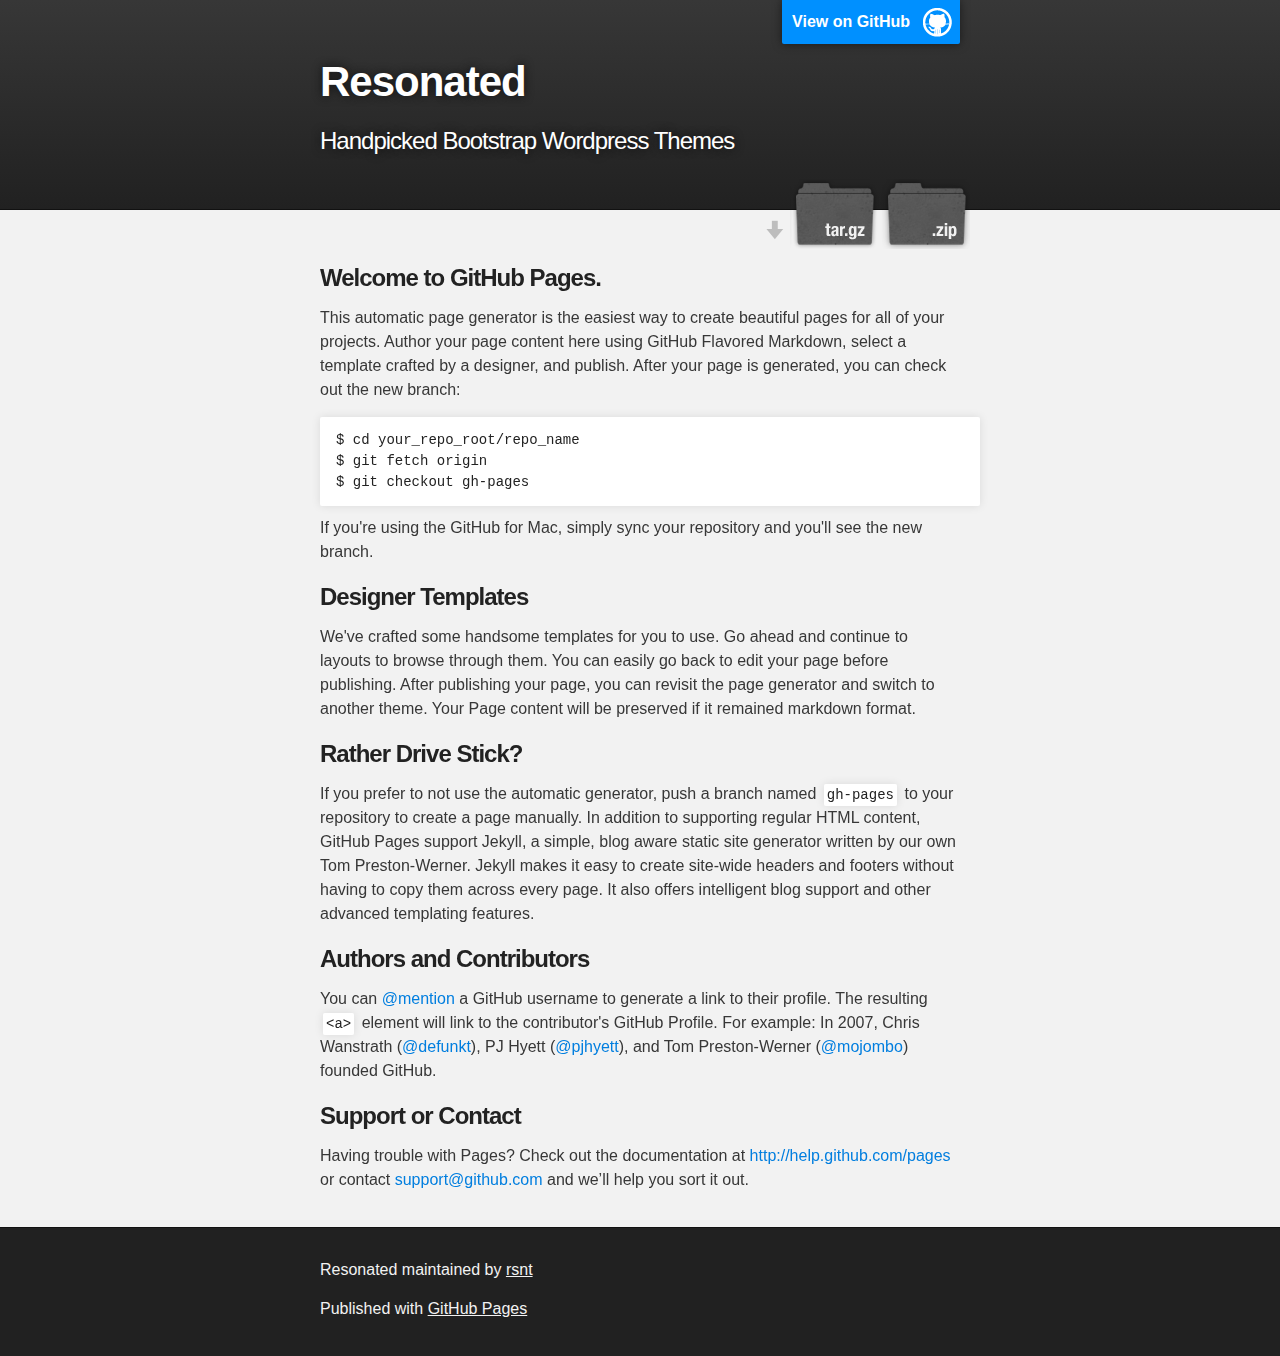
==== index.html @ 670b7cff "Create gh-pages branch via GitHub" ====
<!DOCTYPE html>
<html>

  <head>
    <meta charset='utf-8'>
    <meta http-equiv="X-UA-Compatible" content="chrome=1">
    <meta name="description" content="Resonated : Handpicked Bootstrap Wordpress Themes">

    <link rel="stylesheet" type="text/css" media="screen" href="stylesheets/stylesheet.css">

    <title>Resonated</title>
  </head>

  <body>

    <!-- HEADER -->
    <div id="header_wrap" class="outer">
        <header class="inner">
          <a id="forkme_banner" href="https://github.com/rsnt/resonated">View on GitHub</a>

          <h1 id="project_title">Resonated</h1>
          <h2 id="project_tagline">Handpicked Bootstrap Wordpress Themes</h2>

            <section id="downloads">
              <a class="zip_download_link" href="https://github.com/rsnt/resonated/zipball/master">Download this project as a .zip file</a>
              <a class="tar_download_link" href="https://github.com/rsnt/resonated/tarball/master">Download this project as a tar.gz file</a>
            </section>
        </header>
    </div>

    <!-- MAIN CONTENT -->
    <div id="main_content_wrap" class="outer">
      <section id="main_content" class="inner">
        <h3>
<a name="welcome-to-github-pages" class="anchor" href="#welcome-to-github-pages"><span class="octicon octicon-link"></span></a>Welcome to GitHub Pages.</h3>

<p>This automatic page generator is the easiest way to create beautiful pages for all of your projects. Author your page content here using GitHub Flavored Markdown, select a template crafted by a designer, and publish. After your page is generated, you can check out the new branch:</p>

<pre><code>$ cd your_repo_root/repo_name
$ git fetch origin
$ git checkout gh-pages
</code></pre>

<p>If you're using the GitHub for Mac, simply sync your repository and you'll see the new branch.</p>

<h3>
<a name="designer-templates" class="anchor" href="#designer-templates"><span class="octicon octicon-link"></span></a>Designer Templates</h3>

<p>We've crafted some handsome templates for you to use. Go ahead and continue to layouts to browse through them. You can easily go back to edit your page before publishing. After publishing your page, you can revisit the page generator and switch to another theme. Your Page content will be preserved if it remained markdown format.</p>

<h3>
<a name="rather-drive-stick" class="anchor" href="#rather-drive-stick"><span class="octicon octicon-link"></span></a>Rather Drive Stick?</h3>

<p>If you prefer to not use the automatic generator, push a branch named <code>gh-pages</code> to your repository to create a page manually. In addition to supporting regular HTML content, GitHub Pages support Jekyll, a simple, blog aware static site generator written by our own Tom Preston-Werner. Jekyll makes it easy to create site-wide headers and footers without having to copy them across every page. It also offers intelligent blog support and other advanced templating features.</p>

<h3>
<a name="authors-and-contributors" class="anchor" href="#authors-and-contributors"><span class="octicon octicon-link"></span></a>Authors and Contributors</h3>

<p>You can <a href="https://github.com/blog/821" class="user-mention">@mention</a> a GitHub username to generate a link to their profile. The resulting <code>&lt;a&gt;</code> element will link to the contributor's GitHub Profile. For example: In 2007, Chris Wanstrath (<a href="https://github.com/defunkt" class="user-mention">@defunkt</a>), PJ Hyett (<a href="https://github.com/pjhyett" class="user-mention">@pjhyett</a>), and Tom Preston-Werner (<a href="https://github.com/mojombo" class="user-mention">@mojombo</a>) founded GitHub.</p>

<h3>
<a name="support-or-contact" class="anchor" href="#support-or-contact"><span class="octicon octicon-link"></span></a>Support or Contact</h3>

<p>Having trouble with Pages? Check out the documentation at <a href="http://help.github.com/pages">http://help.github.com/pages</a> or contact <a href="mailto:support@github.com">support@github.com</a> and we’ll help you sort it out.</p>
      </section>
    </div>

    <!-- FOOTER  -->
    <div id="footer_wrap" class="outer">
      <footer class="inner">
        <p class="copyright">Resonated maintained by <a href="https://github.com/rsnt">rsnt</a></p>
        <p>Published with <a href="http://pages.github.com">GitHub Pages</a></p>
      </footer>
    </div>

              <script type="text/javascript">
            var gaJsHost = (("https:" == document.location.protocol) ? "https://ssl." : "http://www.");
            document.write(unescape("%3Cscript src='" + gaJsHost + "google-analytics.com/ga.js' type='text/javascript'%3E%3C/script%3E"));
          </script>
          <script type="text/javascript">
            try {
              var pageTracker = _gat._getTracker("UA-50892922-5");
            pageTracker._trackPageview();
            } catch(err) {}
          </script>


  </body>
</html>
---- stylesheets/stylesheet.css ----
/*******************************************************************************
Slate Theme for GitHub Pages
by Jason Costello, @jsncostello
*******************************************************************************/

@import url(pygment_trac.css);

/*******************************************************************************
MeyerWeb Reset
*******************************************************************************/

html, body, div, span, applet, object, iframe,
h1, h2, h3, h4, h5, h6, p, blockquote, pre,
a, abbr, acronym, address, big, cite, code,
del, dfn, em, img, ins, kbd, q, s, samp,
small, strike, strong, sub, sup, tt, var,
b, u, i, center,
dl, dt, dd, ol, ul, li,
fieldset, form, label, legend,
table, caption, tbody, tfoot, thead, tr, th, td,
article, aside, canvas, details, embed,
figure, figcaption, footer, header, hgroup,
menu, nav, output, ruby, section, summary,
time, mark, audio, video {
  margin: 0;
  padding: 0;
  border: 0;
  font: inherit;
  vertical-align: baseline;
}

/* HTML5 display-role reset for older browsers */
article, aside, details, figcaption, figure,
footer, header, hgroup, menu, nav, section {
  display: block;
}

ol, ul {
  list-style: none;
}

table {
  border-collapse: collapse;
  border-spacing: 0;
}

/*******************************************************************************
Theme Styles
*******************************************************************************/

body {
  box-sizing: border-box;
  color:#373737;
  background: #212121;
  font-size: 16px;
  font-family: 'Myriad Pro', Calibri, Helvetica, Arial, sans-serif;
  line-height: 1.5;
  -webkit-font-smoothing: antialiased;
}

h1, h2, h3, h4, h5, h6 {
  margin: 10px 0;
  font-weight: 700;
  color:#222222;
  font-family: 'Lucida Grande', 'Calibri', Helvetica, Arial, sans-serif;
  letter-spacing: -1px;
}

h1 {
  font-size: 36px;
  font-weight: 700;
}

h2 {
  padding-bottom: 10px;
  font-size: 32px;
  background: url('../images/bg_hr.png') repeat-x bottom;
}

h3 {
  font-size: 24px;
}

h4 {
  font-size: 21px;
}

h5 {
  font-size: 18px;
}

h6 {
  font-size: 16px;
}

p {
  margin: 10px 0 15px 0;
}

footer p {
  color: #f2f2f2;
}

a {
  text-decoration: none;
  color: #007edf;
  text-shadow: none;

  transition: color 0.5s ease;
  transition: text-shadow 0.5s ease;
  -webkit-transition: color 0.5s ease;
  -webkit-transition: text-shadow 0.5s ease;
  -moz-transition: color 0.5s ease;
  -moz-transition: text-shadow 0.5s ease;
  -o-transition: color 0.5s ease;
  -o-transition: text-shadow 0.5s ease;
  -ms-transition: color 0.5s ease;
  -ms-transition: text-shadow 0.5s ease;
}

a:hover, a:focus {text-decoration: underline;}

footer a {
  color: #F2F2F2;
  text-decoration: underline;
}

em {
  font-style: italic;
}

strong {
  font-weight: bold;
}

img {
  position: relative;
  margin: 0 auto;
  max-width: 739px;
  padding: 5px;
  margin: 10px 0 10px 0;
  border: 1px solid #ebebeb;

  box-shadow: 0 0 5px #ebebeb;
  -webkit-box-shadow: 0 0 5px #ebebeb;
  -moz-box-shadow: 0 0 5px #ebebeb;
  -o-box-shadow: 0 0 5px #ebebeb;
  -ms-box-shadow: 0 0 5px #ebebeb;
}

p img {
  display: inline;
  margin: 0;
  padding: 0;
  vertical-align: middle;
  text-align: center;
  border: none;
}

pre, code {
  width: 100%;
  color: #222;
  background-color: #fff;

  font-family: Monaco, "Bitstream Vera Sans Mono", "Lucida Console", Terminal, monospace;
  font-size: 14px;

  border-radius: 2px;
  -moz-border-radius: 2px;
  -webkit-border-radius: 2px;
}

pre {
  width: 100%;
  padding: 10px;
  box-shadow: 0 0 10px rgba(0,0,0,.1);
  overflow: auto;
}

code {
  padding: 3px;
  margin: 0 3px;
  box-shadow: 0 0 10px rgba(0,0,0,.1);
}

pre code {
  display: block;
  box-shadow: none;
}

blockquote {
  color: #666;
  margin-bottom: 20px;
  padding: 0 0 0 20px;
  border-left: 3px solid #bbb;
}


ul, ol, dl {
  margin-bottom: 15px
}

ul {
  list-style: inside;
  padding-left: 20px;
}

ol {
  list-style: decimal inside;
  padding-left: 20px;
}

dl dt {
  font-weight: bold;
}

dl dd {
  padding-left: 20px;
  font-style: italic;
}

dl p {
  padding-left: 20px;
  font-style: italic;
}

hr {
  height: 1px;
  margin-bottom: 5px;
  border: none;
  background: url('../images/bg_hr.png') repeat-x center;
}

table {
  border: 1px solid #373737;
  margin-bottom: 20px;
  text-align: left;
 }

th {
  font-family: 'Lucida Grande', 'Helvetica Neue', Helvetica, Arial, sans-serif;
  padding: 10px;
  background: #373737;
  color: #fff;
 }

td {
  padding: 10px;
  border: 1px solid #373737;
 }

form {
  background: #f2f2f2;
  padding: 20px;
}

/*******************************************************************************
Full-Width Styles
*******************************************************************************/

.outer {
  width: 100%;
}

.inner {
  position: relative;
  max-width: 640px;
  padding: 20px 10px;
  margin: 0 auto;
}

#forkme_banner {
  display: block;
  position: absolute;
  top:0;
  right: 10px;
  z-index: 10;
  padding: 10px 50px 10px 10px;
  color: #fff;
  background: url('../images/blacktocat.png') #0090ff no-repeat 95% 50%;
  font-weight: 700;
  box-shadow: 0 0 10px rgba(0,0,0,.5);
  border-bottom-left-radius: 2px;
  border-bottom-right-radius: 2px;
}

#header_wrap {
  background: #212121;
  background: -moz-linear-gradient(top, #373737, #212121);
  background: -webkit-linear-gradient(top, #373737, #212121);
  background: -ms-linear-gradient(top, #373737, #212121);
  background: -o-linear-gradient(top, #373737, #212121);
  background: linear-gradient(top, #373737, #212121);
}

#header_wrap .inner {
  padding: 50px 10px 30px 10px;
}

#project_title {
  margin: 0;
  color: #fff;
  font-size: 42px;
  font-weight: 700;
  text-shadow: #111 0px 0px 10px;
}

#project_tagline {
  color: #fff;
  font-size: 24px;
  font-weight: 300;
  background: none;
  text-shadow: #111 0px 0px 10px;
}

#downloads {
  position: absolute;
  width: 210px;
  z-index: 10;
  bottom: -40px;
  right: 0;
  height: 70px;
  background: url('../images/icon_download.png') no-repeat 0% 90%;
}

.zip_download_link {
  display: block;
  float: right;
  width: 90px;
  height:70px;
  text-indent: -5000px;
  overflow: hidden;
  background: url(../images/sprite_download.png) no-repeat bottom left;
}

.tar_download_link {
  display: block;
  float: right;
  width: 90px;
  height:70px;
  text-indent: -5000px;
  overflow: hidden;
  background: url(../images/sprite_download.png) no-repeat bottom right;
  margin-left: 10px;
}

.zip_download_link:hover {
  background: url(../images/sprite_download.png) no-repeat top left;
}

.tar_download_link:hover {
  background: url(../images/sprite_download.png) no-repeat top right;
}

#main_content_wrap {
  background: #f2f2f2;
  border-top: 1px solid #111;
  border-bottom: 1px solid #111;
}

#main_content {
  padding-top: 40px;
}

#footer_wrap {
  background: #212121;
}



/*******************************************************************************
Small Device Styles
*******************************************************************************/

@media screen and (max-width: 480px) {
  body {
    font-size:14px;
  }

  #downloads {
    display: none;
  }

  .inner {
    min-width: 320px;
    max-width: 480px;
  }

  #project_title {
  font-size: 32px;
  }

  h1 {
    font-size: 28px;
  }

  h2 {
    font-size: 24px;
  }

  h3 {
    font-size: 21px;
  }

  h4 {
    font-size: 18px;
  }

  h5 {
    font-size: 14px;
  }

  h6 {
    font-size: 12px;
  }

  code, pre {
    min-width: 320px;
    max-width: 480px;
    font-size: 11px;
  }

}
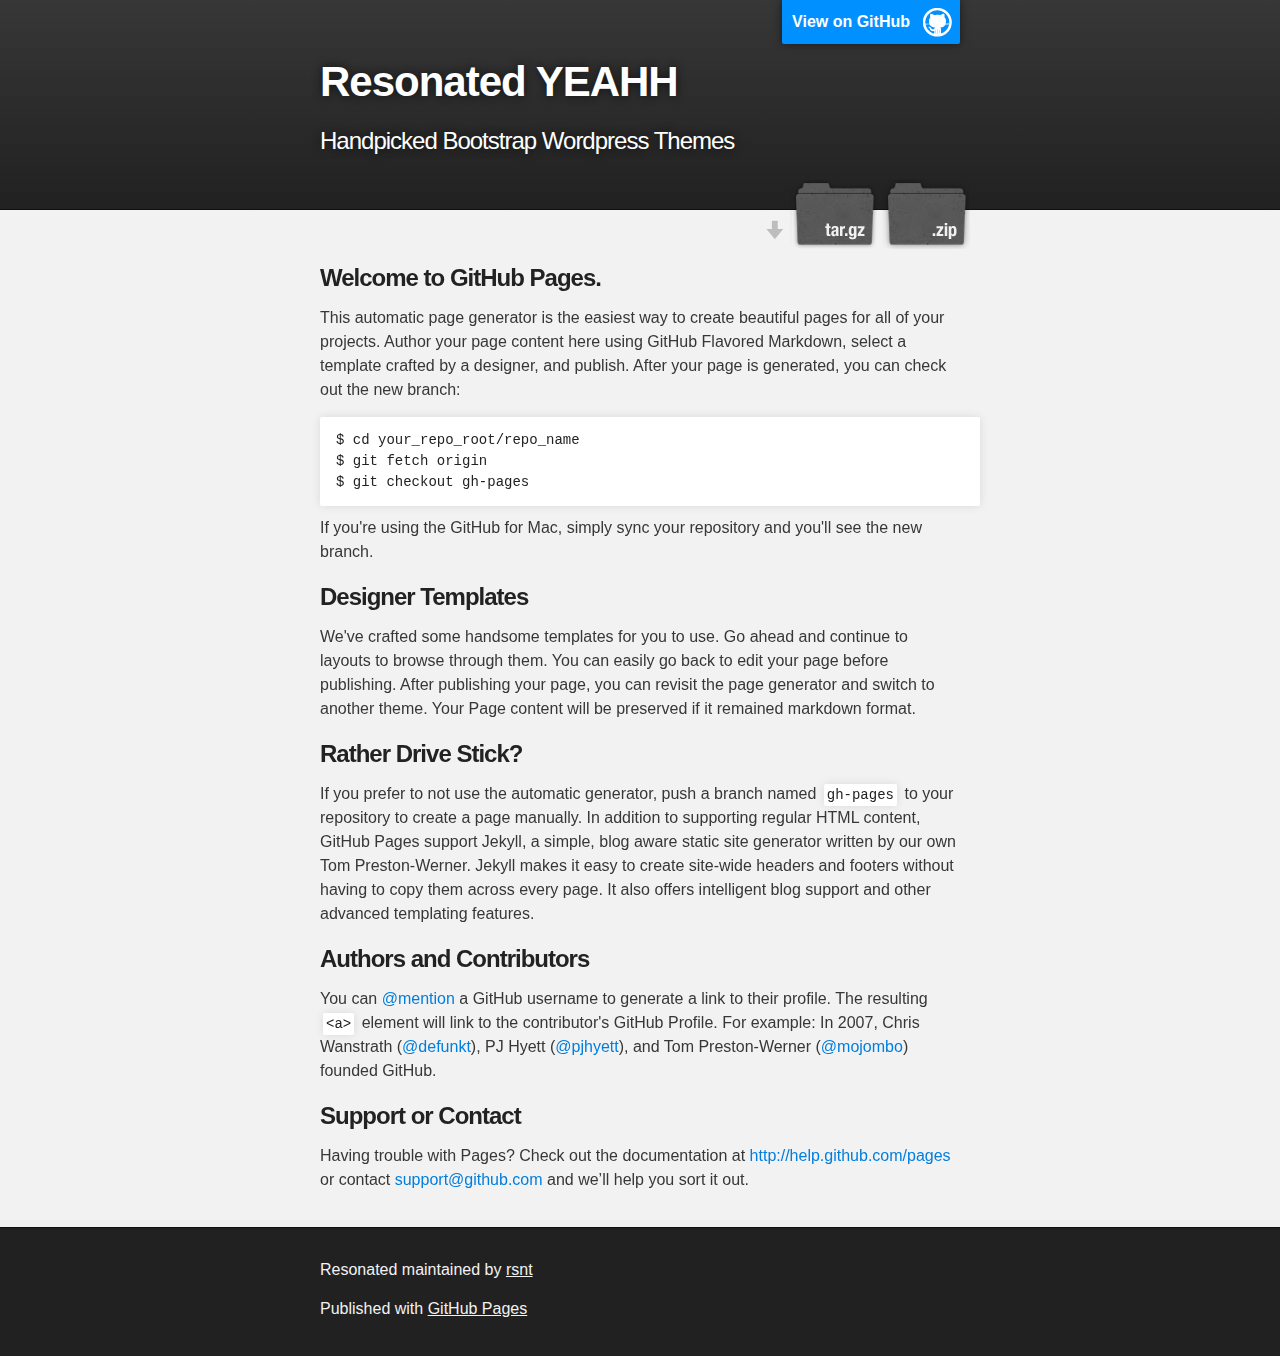
==== commit 927ad024: "added YEAH" ====
--- a/index.html
+++ b/index.html
@@ -18,7 +18,7 @@
         <header class="inner">
           <a id="forkme_banner" href="https://github.com/rsnt/resonated">View on GitHub</a>
 
-          <h1 id="project_title">Resonated</h1>
+          <h1 id="project_title">Resonated YEAHH</h1>
           <h2 id="project_tagline">Handpicked Bootstrap Wordpress Themes</h2>
 
             <section id="downloads">
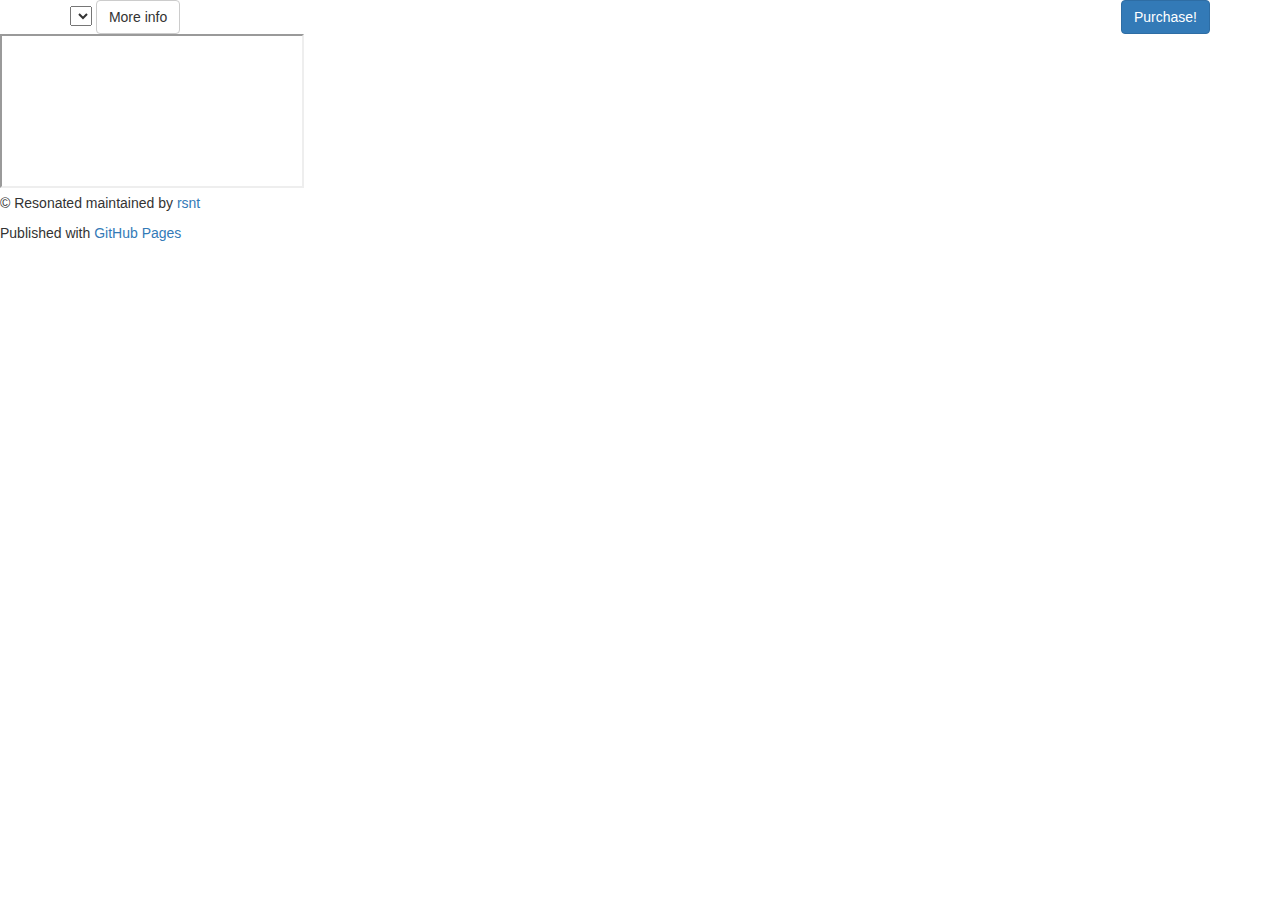
==== commit d857c103: "updated with theme finder" ====
--- a/index.html
+++ b/index.html
@@ -1,89 +1,79 @@
 <!DOCTYPE html>
-<html>
+<html lang="en">
+  <head>    
+    <meta charset="utf-8">
+    <meta http-equiv="X-UA-Compatible" content="IE=edge">
+    <meta name="viewport" content="width=device-width, initial-scale=1">
+    <meta name="author" content="Resonate Themes">
 
-  <head>
-    <meta charset='utf-8'>
-    <meta http-equiv="X-UA-Compatible" content="chrome=1">
-    <meta name="description" content="Resonated : Handpicked Bootstrap Wordpress Themes">
+    <link rel="shortcut icon" href="assets/ico/favicon.png">
 
-    <link rel="stylesheet" type="text/css" media="screen" href="stylesheets/stylesheet.css">
+    <title>Beautiful Bootstrap Wordpress Themes</title>
 
-    <title>Resonated</title>
+    <!-- Latest compiled and minified CSS -->
+    <link rel="stylesheet" href="http://netdna.bootstrapcdn.com/bootstrap/3.1.1/css/bootstrap.min.css">
+
+    <!-- Custom styles for this template -->
+    <link href="assets/css/theme.css" rel="stylesheet">
+    <link href="assets/css/animate.css" rel="stylesheet">
+
+    <!-- Latest font-awesoness -->
+    <link href="http://netdna.bootstrapcdn.com/font-awesome/4.0.3/css/font-awesome.css" rel="stylesheet">
+    <link href="http://netdna.bootstrapcdn.com/font-awesome/4.0.3/css/font-awesome.min.css" rel="stylesheet">
+
+      <!-- HTML5 shim and Respond.js IE8 support of HTML5 elements and media queries -->
+      <!--[if lt IE 9]>
+        <script src="assets/js/html5shiv.js"></script>
+        <script src="assets/js/respond.min.js"></script>
+      <![endif]-->
+
+    <!-- Google fonts -->
+    <link href='http://fonts.googleapis.com/css?family=Source+Sans+Pro:200,300,400,600,700,900' rel='stylesheet' type='text/css'>
   </head>
+<body>
+    <div class="container">
+    <div class="tab">
+        <div>
+            <select id="theme-select" name="themes"></select>
+            <a href="#fakelink" id="btn-info" class="btn btn-default">More info</a>
+            <a href="#fakelink" id="btn-buy" class="btn btn-primary pull-right">Purchase!</a>
+        </div>
+    </div>
+</div>
+    <div class="browser">
+          <iframe></iframe>        
+        </div>
+    </div>
+</div> <!-- /container -->
 
-  <body>
-
-    <!-- HEADER -->
-    <div id="header_wrap" class="outer">
-        <header class="inner">
-          <a id="forkme_banner" href="https://github.com/rsnt/resonated">View on GitHub</a>
-
-          <h1 id="project_title">Resonated YEAHH</h1>
-          <h2 id="project_tagline">Handpicked Bootstrap Wordpress Themes</h2>
-
-            <section id="downloads">
-              <a class="zip_download_link" href="https://github.com/rsnt/resonated/zipball/master">Download this project as a .zip file</a>
-              <a class="tar_download_link" href="https://github.com/rsnt/resonated/tarball/master">Download this project as a tar.gz file</a>
-            </section>
-        </header>
-    </div>
-
-    <!-- MAIN CONTENT -->
-    <div id="main_content_wrap" class="outer">
-      <section id="main_content" class="inner">
-        <h3>
-<a name="welcome-to-github-pages" class="anchor" href="#welcome-to-github-pages"><span class="octicon octicon-link"></span></a>Welcome to GitHub Pages.</h3>
-
-<p>This automatic page generator is the easiest way to create beautiful pages for all of your projects. Author your page content here using GitHub Flavored Markdown, select a template crafted by a designer, and publish. After your page is generated, you can check out the new branch:</p>
-
-<pre><code>$ cd your_repo_root/repo_name
-$ git fetch origin
-$ git checkout gh-pages
-</code></pre>
-
-<p>If you're using the GitHub for Mac, simply sync your repository and you'll see the new branch.</p>
-
-<h3>
-<a name="designer-templates" class="anchor" href="#designer-templates"><span class="octicon octicon-link"></span></a>Designer Templates</h3>
-
-<p>We've crafted some handsome templates for you to use. Go ahead and continue to layouts to browse through them. You can easily go back to edit your page before publishing. After publishing your page, you can revisit the page generator and switch to another theme. Your Page content will be preserved if it remained markdown format.</p>
-
-<h3>
-<a name="rather-drive-stick" class="anchor" href="#rather-drive-stick"><span class="octicon octicon-link"></span></a>Rather Drive Stick?</h3>
-
-<p>If you prefer to not use the automatic generator, push a branch named <code>gh-pages</code> to your repository to create a page manually. In addition to supporting regular HTML content, GitHub Pages support Jekyll, a simple, blog aware static site generator written by our own Tom Preston-Werner. Jekyll makes it easy to create site-wide headers and footers without having to copy them across every page. It also offers intelligent blog support and other advanced templating features.</p>
-
-<h3>
-<a name="authors-and-contributors" class="anchor" href="#authors-and-contributors"><span class="octicon octicon-link"></span></a>Authors and Contributors</h3>
-
-<p>You can <a href="https://github.com/blog/821" class="user-mention">@mention</a> a GitHub username to generate a link to their profile. The resulting <code>&lt;a&gt;</code> element will link to the contributor's GitHub Profile. For example: In 2007, Chris Wanstrath (<a href="https://github.com/defunkt" class="user-mention">@defunkt</a>), PJ Hyett (<a href="https://github.com/pjhyett" class="user-mention">@pjhyett</a>), and Tom Preston-Werner (<a href="https://github.com/mojombo" class="user-mention">@mojombo</a>) founded GitHub.</p>
-
-<h3>
-<a name="support-or-contact" class="anchor" href="#support-or-contact"><span class="octicon octicon-link"></span></a>Support or Contact</h3>
-
-<p>Having trouble with Pages? Check out the documentation at <a href="http://help.github.com/pages">http://help.github.com/pages</a> or contact <a href="mailto:support@github.com">support@github.com</a> and we’ll help you sort it out.</p>
-      </section>
-    </div>
-
-    <!-- FOOTER  -->
-    <div id="footer_wrap" class="outer">
-      <footer class="inner">
-        <p class="copyright">Resonated maintained by <a href="https://github.com/rsnt">rsnt</a></p>
-        <p>Published with <a href="http://pages.github.com">GitHub Pages</a></p>
-      </footer>
-    </div>
-
-              <script type="text/javascript">
-            var gaJsHost = (("https:" == document.location.protocol) ? "https://ssl." : "http://www.");
-            document.write(unescape("%3Cscript src='" + gaJsHost + "google-analytics.com/ga.js' type='text/javascript'%3E%3C/script%3E"));
-          </script>
-          <script type="text/javascript">
-            try {
-              var pageTracker = _gat._getTracker("UA-50892922-5");
-            pageTracker._trackPageview();
-            } catch(err) {}
-          </script>
+  <footer>
+    <p>&copy; Resonated maintained by <a href="https://github.com/rsnt">rsnt</a></p>
+      <p>Published with <a href="http://pages.github.com">GitHub Pages</a></p>
+  </footer>
 
 
+<!-- Analytics
+================================================== -->
+<script type="text/javascript">
+    var gaJsHost = (("https:" == document.location.protocol) ? "https://ssl." : "http://www.");
+    document.write(unescape("%3Cscript src='" + gaJsHost + "google-analytics.com/ga.js' type='text/javascript'%3E%3C/script%3E"));
+  </script>
+  <script type="text/javascript">
+    try {
+      var pageTracker = _gat._getTracker("UA-50892922-5");
+    pageTracker._trackPageview();
+    } catch(err) {}
+</script>
+
+<!-- Bootstrap core JavaScript
+================================================== -->
+<!-- Placed at the end of the document so the pages load faster -->
+
+<!-- jQuery (necessary for Bootstrap's JavaScript plugins) -->
+    <script src="https://ajax.googleapis.com/ajax/libs/jquery/1.11.0/jquery.min.js"></script>
+    <!-- Include all compiled plugins (below), or include individual files as needed -->
+    <script src="assets/js/bootstrap.min.js"></script>
+    <script src="assets/js/links.js"></script>
+
   </body>
-</html>
+</html>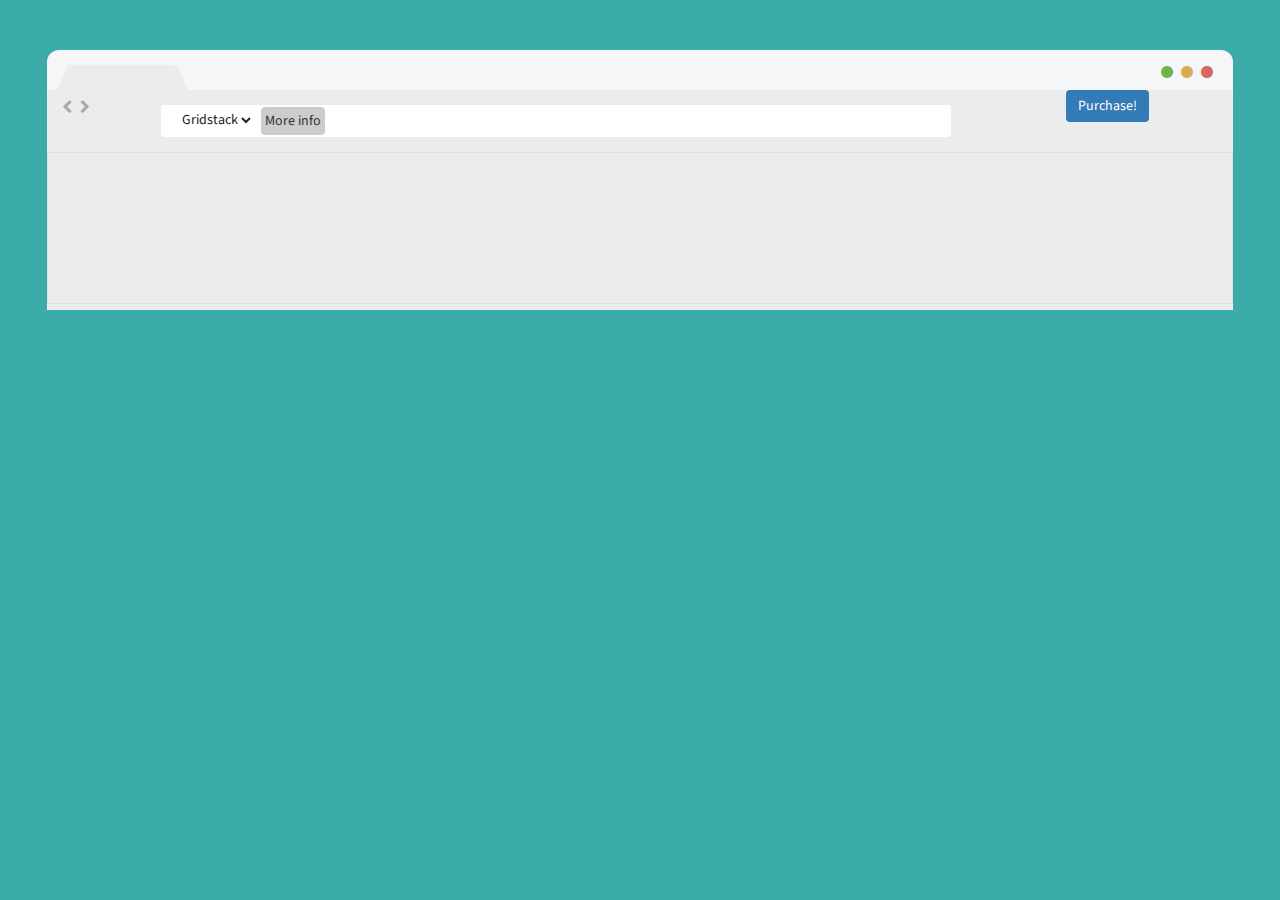
==== commit 8630a712: "complete style changed" ====
--- a/index.html
+++ b/index.html
@@ -31,16 +31,25 @@
     <link href='http://fonts.googleapis.com/css?family=Source+Sans+Pro:200,300,400,600,700,900' rel='stylesheet' type='text/css'>
   </head>
 <body>
-    <div class="container">
-    <div class="tab">
-        <div>
-            <select id="theme-select" name="themes"></select>
+  <div class="container fluid">
+    <div class="browsertop">
+        <i class="fa fa-circle green"></i>
+        <i class="fa fa-circle yellow"></i>
+        <i class="fa fa-circle red"></i>
+      </div>
+      <div class="browser">
+        <div class="col-md-1">
+          <i class="fa fa-chevron-left grey"></i>
+          <i class="fa fa-chevron-right grey"></i>
+        </div>
+        <div class="col-md-8 addressfield">
+          <select id="theme-select" name="themes"></select>
             <a href="#fakelink" id="btn-info" class="btn btn-default">More info</a>
-            <a href="#fakelink" id="btn-buy" class="btn btn-primary pull-right">Purchase!</a>
         </div>
-    </div>
-</div>
-    <div class="browser">
+        <div class="col-md-2">
+          
+          <a href="#fakelink" id="btn-buy" class="btn btn-primary pull-right">Purchase!</a>
+        </div>
           <iframe></iframe>        
         </div>
     </div>
--- a/assets/css/theme.css
+++ b/assets/css/theme.css
@@ -0,0 +1,294 @@
+/*
+ * Author: Resonate Themes
+ * URL: http://rsnt.net
+ *
+ * Project Name: Hello RESO 
+ * Version: 1.0
+ * URL: http://rsnt.net
+ * Based on Bootstrap
+ */
+
+/*! normalize.css v3.0.0 | MIT License | git.io/normalize */
+html {
+  font-family: sans-serif;
+  -ms-text-size-adjust: 100%;
+  -webkit-text-size-adjust: 100%;
+}
+body {
+  margin: 0;
+}
+
+body {
+  background-color: #3caca9;
+  font-family: 'Source Sans Pro', sans-serif;    
+  font-size: 14px;
+  text-align: left;
+  color: #222;
+  -webkit-font-smoothing: antialiased;
+  -webkit-overflow-scrolling: touch;
+}
+iframe{ 
+  width: 100%;
+  height: 100%;
+  border: 1px solid #e0e2e2;
+}
+
+/* Paragraph & Typographic */
+body {
+  font-size: 140%; /* make it bigger */
+}
+h1, h2, h3, h4, h5, h6 {
+  font-family: 'Source Sans Pro', sans-serif;
+  margin: 0;
+}
+h1 {
+  font-size: 24px;
+  font-family: 'Source Sans Pro', sans-serif;
+  font-weight: 600;
+  letter-spacing: 0.4px;
+  line-height: 2em;
+  text-align: left;
+  float: left;
+}
+
+h2 {
+	font-family: 'Source Sans Pro', sans-serif;
+  font-weight: 200;  
+  font-size: 30px;
+  line-height: 1.3em;
+  letter-spacing: 0.8px;
+  margin-bottom: 26px;
+}
+
+h3 {
+  font-weight: 700;
+  color: #404040;
+  font-size: 24px;
+  letter-spacing: 0px;
+  line-height: 1.8em;
+  margin-bottom: 20px;
+}
+
+h4 {
+  font-size: 18px;
+  font-weight: 700;
+  text-transform: uppercase;
+  letter-spacing: 4px;
+  margin-bottom: 50px;
+  color: #aaa;
+  padding-bottom: 20px;
+  border-bottom: 1px solid #f2f2f2;
+}
+
+h5 {
+  font-size: 14px;
+}
+h6 {
+  font-size: 12px;
+}
+
+p {
+  letter-spacing: 0.4px;
+  line-height: 1.6em;
+  margin-bottom: 15px;
+}
+
+.centered {
+  text-align: center;
+}
+.goleft {
+	text-align: left;
+}
+.goright {
+	text-align: right;
+}
+
+/* Links */
+a {
+    color: #396;
+    word-wrap: break-word;
+    -webkit-transition: color 0.1s ease-in, background 0.1s ease-in;
+    -moz-transition: color 0.1s ease-in, background 0.1s ease-in;
+    -ms-transition: color 0.1s ease-in, background 0.1s ease-in;
+    -o-transition: color 0.1s ease-in, background 0.1s ease-in;
+    transition: color 0.1s ease-in, background 0.1s ease-in;
+}
+a:hover,
+a:focus {
+    color: #17bcb5;
+    text-decoration: none;
+    outline: 0;
+}
+a:before,
+a:after {
+    -webkit-transition: color 0.1s ease-in, background 0.1s ease-in;
+    -moz-transition: color 0.1s ease-in, background 0.1s ease-in;
+    -ms-transition: color 0.1s ease-in, background 0.1s ease-in;
+    -o-transition: color 0.1s ease-in, background 0.1s ease-in;
+    transition: color 0.1s ease-in, background 0.1s ease-in;
+}
+
+hr {
+    display: block;
+    height: 1px;
+    border: 0;
+    border-top: 1px solid #ddd;
+    margin: 1em 0;
+    padding: 0;
+}
+
+footer {
+  text-align: center;
+  display: none;
+}
+
+/* BOOTSTRAP CHANGES */
+
+/* Navbar Theme Configuration */
+
+/* ==========================================================================
+   Wrap Sections
+   ========================================================================== */
+
+
+/* ==========================================================================
+   Buttons
+   ========================================================================== */
+
+/* reset button */
+.btn {
+  border: none; 
+}
+/* end reset button */
+
+a.btn.btn-default {
+  border: solid 1px #ccc;
+  background: #ccc;
+  padding: 3px;
+  margin: 2px;
+}
+
+/* Modal Configuration */
+.modal-header {
+	background: #1abc9c;
+}
+
+.modal-header h4 {
+	color: white;
+}
+
+.modal-footer {
+	background: #2b2b2b;
+}
+
+/* Form Modifications */
+
+.form-control {
+	border-radius: 0px;
+	padding: 10px 18px;
+	font-size: 18px;
+	font-family: 'Lato', sans-serif;
+	color: #2f2f2f;
+	font-weight: 100;
+}
+
+input {
+	padding: 10px 18px;
+}
+
+label {
+	font-weight: 500;
+	font-family: 'Raleway', sans-serif;
+}
+
+input[type="submit"] {
+	border: 0px;
+}
+select#theme-select {
+    border: 2px solid #fff;
+    background-color: #fff;
+    border-radius: 2px;
+    font-size: inherit;
+    margin: 0;
+    overflow: hidden;
+    padding-top: 2px;
+    padding-bottom: 2px;
+    text-overflow: ellipsis;
+    white-space: nowrap;
+}
+/* ==========================================================================
+   Objects
+   ========================================================================== */
+.container {
+  width: 95%;
+}
+.browsertop {
+  margin: 50px auto 0 auto;
+  background: #f5f6f7 url("../../assets/img/tab.png")no-repeat 5px 14px;
+  text-align: right;
+  height: 40px;
+  padding: 5px 15px;
+  border-bottom: solid 0px #ddd;
+  -moz-border-top-left-radius: 12px;
+  border-top-left-radius: 12px;
+  -moz-border-top-right-radius: 12px;
+  border-top-right-radius: 12px;
+}
+.browser {
+  background-color: #ebeced;
+  height: 100%;
+  z-index:-1;
+/*  -webkit-box-shadow: 0 -5px 10px -5px rgba(0,0,0,0.5);
+  box-shadow: 0 -5px 10px -5px rgba(0,0,0,0.5); */
+}  
+
+.addressfield {
+  border-radius: 3px;
+  background: #fff;
+  margin: 15px;
+}
+i.fa {
+  margin: 10px 5px 0 0;
+}
+.green {
+  color: #6fb54c;  
+}
+.yellow {
+  color: #deab55;
+}
+.red {
+  color: #d7665d;
+}
+.grey {
+  color: #a6a7a8; 
+}
+.tab {
+  z-index: -1;
+  background: #ccc;
+  border-bottom: 1px solid #fff;
+  padding: 5px;
+  position: fixed;
+  right: 0px;
+  top: 0px;
+  width: 100%;
+  z-index: 9999;
+}
+/* ==========================================================================
+   Viewports
+   ========================================================================== */
+
+@media screen and (max-width: 400px) {
+
+.container { margin: 0;padding:0px;}
+
+}
+
+@media screen and (min-width: 401px) and (max-width: 700px) {
+
+
+}
+
+@media screen and (min-width: 700px) and (max-width: 1100px) {
+
+
+}
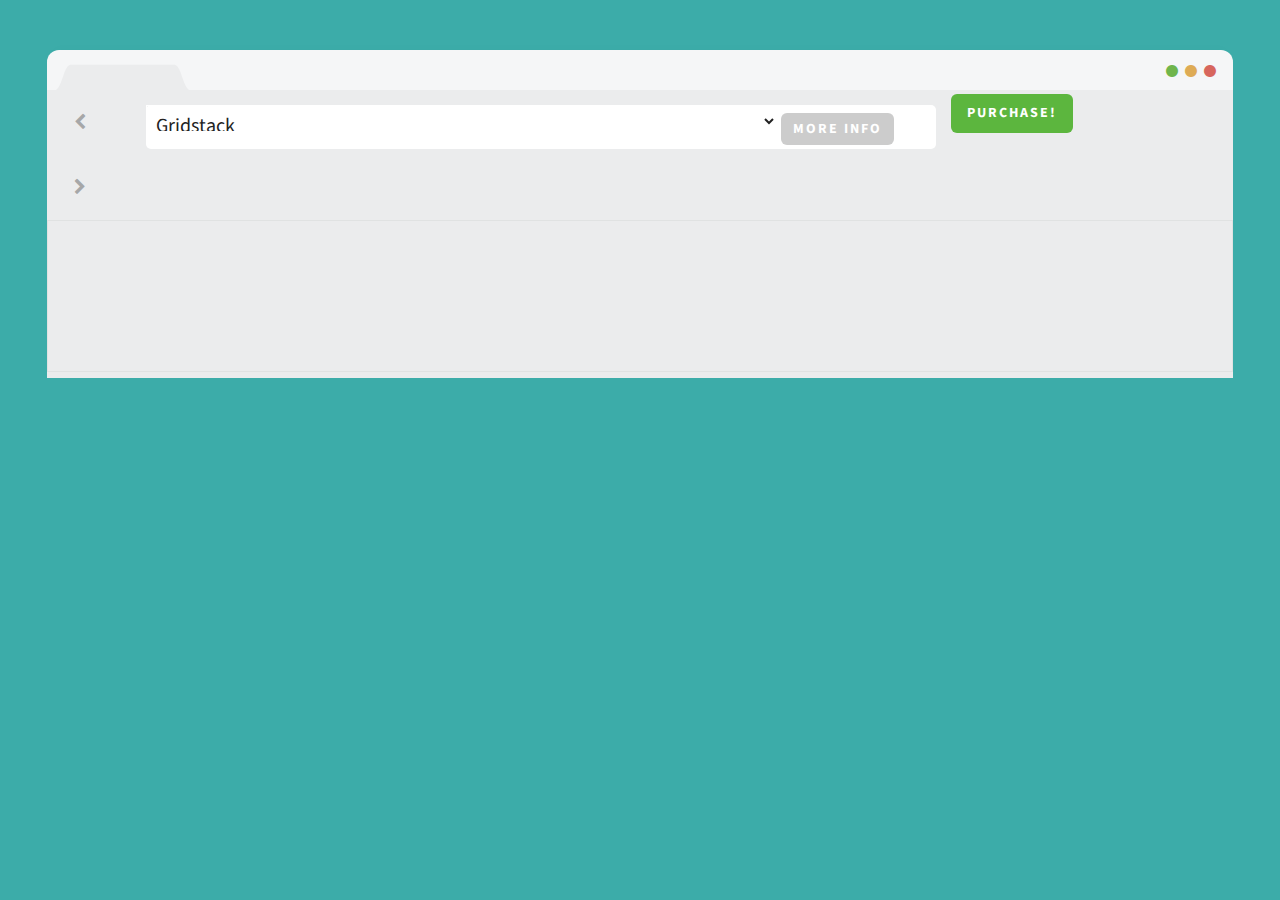
==== commit 151ba17e: "making it faking awesome" ====
--- a/index.html
+++ b/index.html
@@ -11,44 +11,55 @@
     <title>Beautiful Bootstrap Wordpress Themes</title>
 
     <!-- Latest compiled and minified CSS -->
-    <link rel="stylesheet" href="http://netdna.bootstrapcdn.com/bootstrap/3.1.1/css/bootstrap.min.css">
+    <link rel="stylesheet" href="https://maxcdn.bootstrapcdn.com/bootstrap/3.2.0/css/bootstrap.min.css">
 
-    <!-- Custom styles for this template -->
-    <link href="assets/css/theme.css" rel="stylesheet">
-    <link href="assets/css/animate.css" rel="stylesheet">
+    <!-- Custom theme -->
+    <link rel="stylesheet" href="assets/css/theme.css">
+    <link rel="stylesheet" href="assets/css/easy-responsive-tabs.css">
+    <link rel="stylesheet" href="assets/css/animate.css">
+    <!-- Latest compiled and minified JavaScript -->
+    <script src="https://maxcdn.bootstrapcdn.com/bootstrap/3.2.0/js/bootstrap.min.js"></script>
 
     <!-- Latest font-awesoness -->
     <link href="http://netdna.bootstrapcdn.com/font-awesome/4.0.3/css/font-awesome.css" rel="stylesheet">
     <link href="http://netdna.bootstrapcdn.com/font-awesome/4.0.3/css/font-awesome.min.css" rel="stylesheet">
 
-      <!-- HTML5 shim and Respond.js IE8 support of HTML5 elements and media queries -->
-      <!--[if lt IE 9]>
-        <script src="assets/js/html5shiv.js"></script>
-        <script src="assets/js/respond.min.js"></script>
-      <![endif]-->
+    <!-- HTML5 Shim and Respond.js IE8 support of HTML5 elements and media queries -->
+    <!-- WARNING: Respond.js doesn't work if you view the page via file:// -->
+    <!--[if lt IE 9]>
+      <script src="https://oss.maxcdn.com/html5shiv/3.7.2/html5shiv.min.js"></script>
+      <script src="https://oss.maxcdn.com/respond/1.4.2/respond.min.js"></script>
+    <![endif]-->
 
     <!-- Google fonts -->
-    <link href='http://fonts.googleapis.com/css?family=Source+Sans+Pro:200,300,400,600,700,900' rel='stylesheet' type='text/css'>
+    <!-- <link href='http://fonts.googleapis.com/css?family=Source+Sans+Pro:200,300,400,600,700,900' rel='stylesheet' type='text/css'> -->
+    <link href='http://fonts.googleapis.com/css?family=Source+Sans+Pro:400,600,700,900,400italic,600italic,700italic|Varela+Round&subset=latin,latin-ext' rel='stylesheet' type='text/css'>
   </head>
 <body>
-  <div class="container fluid">
+  <!-- Jumbotron -->
+    <div class="jumbotron">
+      <div class="container">
+      <h1 class="">Responsive Bootstrap Themes for Wordpress</h1>
+      <i class="fa fa-angle-down big"></i>
+    </div>
+  </div>
+  <div class="container fluid animated fadeInDown">
     <div class="browsertop">
-        <i class="fa fa-circle green"></i>
-        <i class="fa fa-circle yellow"></i>
-        <i class="fa fa-circle red"></i>
+        <i class="fa fa-circle green dots"></i>
+        <i class="fa fa-circle yellow dots"></i>
+        <i class="fa fa-circle red dots"></i>
       </div>
       <div class="browser">
         <div class="col-md-1">
-          <i class="fa fa-chevron-left grey"></i>
-          <i class="fa fa-chevron-right grey"></i>
+          <i class="fa fa-chevron-left greyarrow"></i>
+          <i class="fa fa-chevron-right greyarrow"></i>
         </div>
         <div class="col-md-8 addressfield">
           <select id="theme-select" name="themes"></select>
             <a href="#fakelink" id="btn-info" class="btn btn-default">More info</a>
         </div>
-        <div class="col-md-2">
-          
-          <a href="#fakelink" id="btn-buy" class="btn btn-primary pull-right">Purchase!</a>
+        <div class="col-md-3">
+            <a href="#fakelink" id="btn-buy" class="btn btn-primary btn-lg">Purchase!</a>
         </div>
           <iframe></iframe>        
         </div>
--- a/assets/css/theme.css
+++ b/assets/css/theme.css
@@ -42,13 +42,10 @@
   margin: 0;
 }
 h1 {
-  font-size: 24px;
   font-family: 'Source Sans Pro', sans-serif;
-  font-weight: 600;
-  letter-spacing: 0.4px;
-  line-height: 2em;
-  text-align: left;
-  float: left;
+  font-weight: bold;
+  line-height: 1.2em;
+  text-transform: uppercase;
 }
 
 h2 {
@@ -128,6 +125,17 @@
     transition: color 0.1s ease-in, background 0.1s ease-in;
 }
 
+/*  ========================== 
+    Icons
+    ========================== */
+
+.big {
+  font-size: 250%;
+  opacity: .2;
+  color: #333;
+}
+
+
 hr {
     display: block;
     height: 1px;
@@ -149,7 +157,14 @@
 /* ==========================================================================
    Wrap Sections
    ========================================================================== */
-
+.jumbotron {
+  background: transparent;
+  text-align: center;
+  padding: 50px 0 0 0;
+  margin: 0;
+  color: #fff;
+  display: none;
+}
 
 /* ==========================================================================
    Buttons
@@ -160,12 +175,48 @@
   border: none; 
 }
 /* end reset button */
-
+a.btn {
+  margin: 4px auto 4px auto;
+  display: inline-block;
+  background: #111;
+  font-weight: 600;
+  text-decoration: none;
+  text-align: center;
+  vertical-align: middle;
+  font-weight: 700;
+  text-transform: uppercase;
+  letter-spacing: 2px;
+  font-size: 100%;
+  -webkit-border-radius: 6px;
+  -moz-border-radius: 6px;
+  border-radius: 6px;
+  white-space: nowrap;
+  max-width: 320px;
+  -webkit-user-select: none;
+  -moz-user-select: none;
+  -ms-user-select: none;
+  user-select: none;
+  cursor: pointer;
+  color: #fff;
+}
 a.btn.btn-default {
-  border: solid 1px #ccc;
   background: #ccc;
-  padding: 3px;
-  margin: 2px;
+}
+a.btn.btn-primary {
+  background-color: hsl(105, 49%, 48%) !important;
+  background-repeat: repeat-x;
+  filter: progid:DXImageTransform.Microsoft.gradient(startColorstr="#5cb63e", endColorstr="#5cb63e");
+  background-image: -khtml-gradient(linear, left top, left bottom, from(#5cb63e), to(#5cb63e));
+  background-image: -moz-linear-gradient(top, #5cb63e, #5cb63e);
+  background-image: -ms-linear-gradient(top, #5cb63e, #5cb63e);
+  background-image: -webkit-gradient(linear, left top, left bottom, color-stop(0%, #5cb63e), color-stop(100%, #5cb63e));
+  background-image: -webkit-linear-gradient(top, #5cb63e, #5cb63e);
+  background-image: -o-linear-gradient(top, #5cb63e, #5cb63e);
+  background-image: linear-gradient(#5cb63e, #5cb63e);
+  border-color: #5cb63e #5cb63e hsl(105, 49%, 48%);
+  color: #fff !important;
+  text-shadow: 0 -1px 0 rgba(0, 0, 0, 0.00);
+  -webkit-font-smoothing: antialiased;
 }
 
 /* Modal Configuration */
@@ -205,24 +256,22 @@
 	border: 0px;
 }
 select#theme-select {
-    border: 2px solid #fff;
-    background-color: #fff;
-    border-radius: 2px;
-    font-size: inherit;
-    margin: 0;
-    overflow: hidden;
-    padding-top: 2px;
-    padding-bottom: 2px;
-    text-overflow: ellipsis;
-    white-space: nowrap;
+   background: transparent;
+   border: solid 1px white;
+   font-size: 20px;
+   height: 32px;
+   padding: 5px; /* If you add too much padding here, the options won't show in IE */
+   width: 80%;
 }
 /* ==========================================================================
    Objects
    ========================================================================== */
 .container {
-  width: 95%;
+  width: 95%;  
 }
 .browsertop {
+ -webkit-box-shadow: 0 -8px 10px -5px rgba(0,0,0,0.01);
+  box-shadow: 0 -8px 10px -5px rgba(0,0,0,0.01); 
   margin: 50px auto 0 auto;
   background: #f5f6f7 url("../../assets/img/tab.png")no-repeat 5px 14px;
   text-align: right;
@@ -238,17 +287,20 @@
   background-color: #ebeced;
   height: 100%;
   z-index:-1;
-/*  -webkit-box-shadow: 0 -5px 10px -5px rgba(0,0,0,0.5);
-  box-shadow: 0 -5px 10px -5px rgba(0,0,0,0.5); */
-}  
-
+}
+i.fa.greyarrow {
+  color: #a6a7a8;
+  margin: 24px 12px;
+  font-size: 120%;
+}
 .addressfield {
-  border-radius: 3px;
+  border-radius: 5px;
   background: #fff;
-  margin: 15px;
-}
-i.fa {
-  margin: 10px 5px 0 0;
+  padding: 0;
+  margin: 15px 0;
+}
+i.fa.dots {
+  margin: 9px 2px;
 }
 .green {
   color: #6fb54c;  
@@ -259,20 +311,8 @@
 .red {
   color: #d7665d;
 }
-.grey {
-  color: #a6a7a8; 
-}
-.tab {
-  z-index: -1;
-  background: #ccc;
-  border-bottom: 1px solid #fff;
-  padding: 5px;
-  position: fixed;
-  right: 0px;
-  top: 0px;
-  width: 100%;
-  z-index: 9999;
-}
+
+
 /* ==========================================================================
    Viewports
    ========================================================================== */
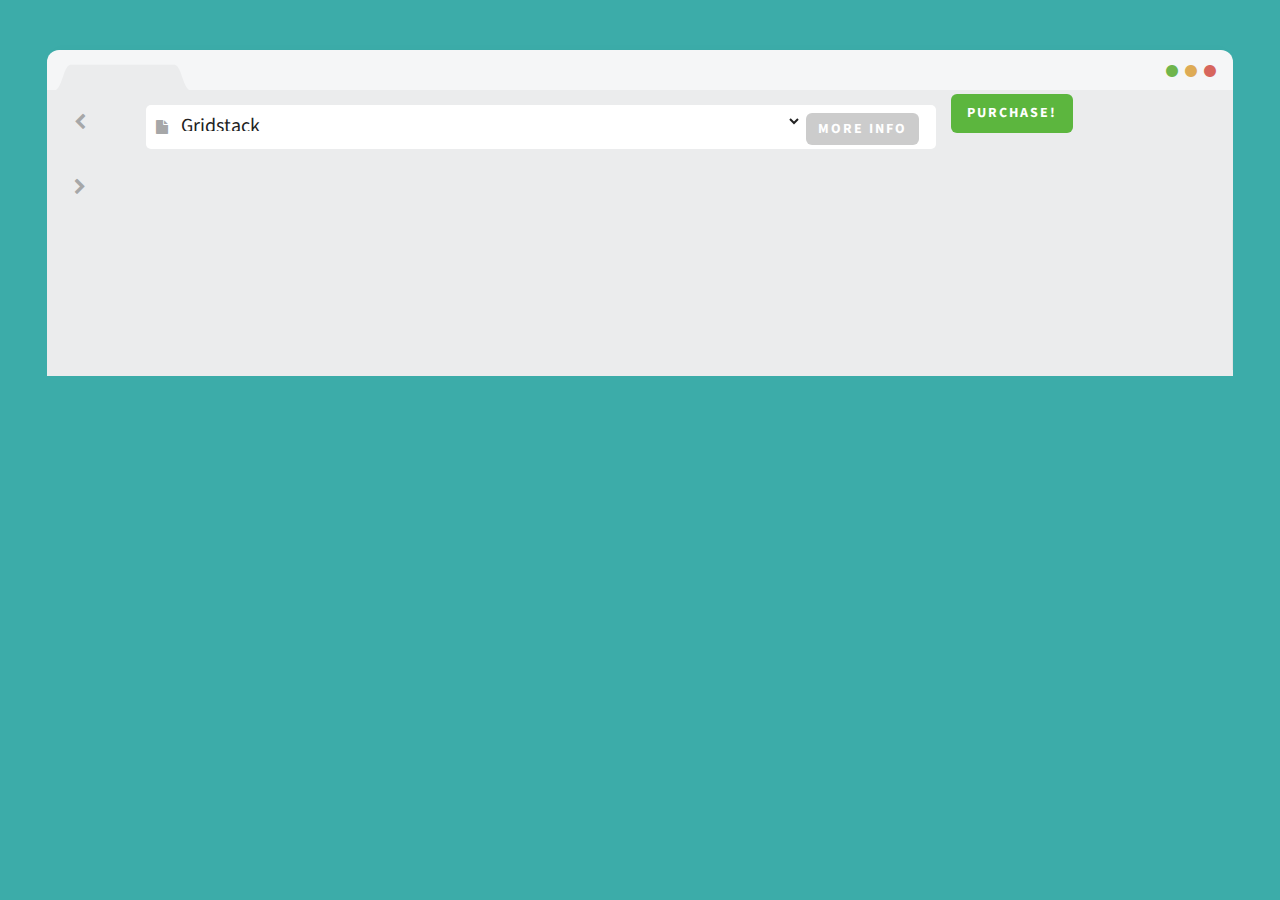
==== commit c82ef4c6: "more styling" ====
--- a/index.html
+++ b/index.html
@@ -55,6 +55,7 @@
           <i class="fa fa-chevron-right greyarrow"></i>
         </div>
         <div class="col-md-8 addressfield">
+          <i class="fa fa-file grey"></i>
           <select id="theme-select" name="themes"></select>
             <a href="#fakelink" id="btn-info" class="btn btn-default">More info</a>
         </div>
--- a/assets/css/theme.css
+++ b/assets/css/theme.css
@@ -30,7 +30,8 @@
 iframe{ 
   width: 100%;
   height: 100%;
-  border: 1px solid #e0e2e2;
+  border: 0;
+  border-right: 1px solid #e0e2e2;
 }
 
 /* Paragraph & Typographic */
@@ -299,6 +300,10 @@
   padding: 0;
   margin: 15px 0;
 }
+i.grey {
+  color: #a6a7a8;
+  margin-left: 10px; 
+}
 i.fa.dots {
   margin: 9px 2px;
 }
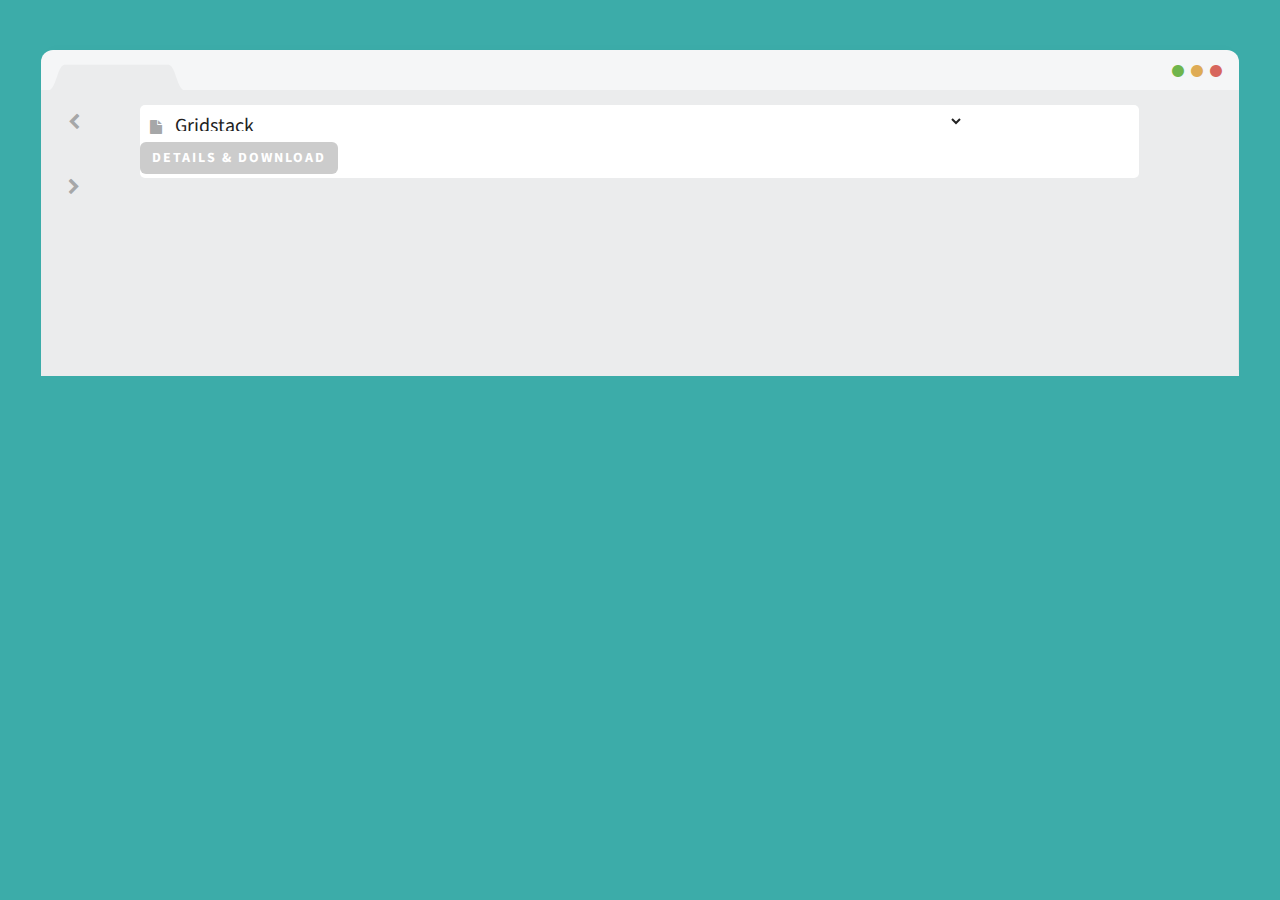
==== commit 2c6ab3ed: "Almost done" ====
--- a/index.html
+++ b/index.html
@@ -43,7 +43,7 @@
       <i class="fa fa-angle-down big"></i>
     </div>
   </div>
-  <div class="container fluid animated fadeInDown">
+  <div class="container fluid">
     <div class="browsertop">
         <i class="fa fa-circle green dots"></i>
         <i class="fa fa-circle yellow dots"></i>
@@ -54,16 +54,14 @@
           <i class="fa fa-chevron-left greyarrow"></i>
           <i class="fa fa-chevron-right greyarrow"></i>
         </div>
-        <div class="col-md-8 addressfield">
+        <div class="col-md-10 addressfield">
           <i class="fa fa-file grey"></i>
           <select id="theme-select" name="themes"></select>
-            <a href="#fakelink" id="btn-info" class="btn btn-default">More info</a>
+            <a href="#fakelink" id="btn-info" class="btn btn-default">Details &amp; Download</a>
         </div>
-        <div class="col-md-3">
-            <a href="#fakelink" id="btn-buy" class="btn btn-primary btn-lg">Purchase!</a>
-        </div>
+
           <iframe></iframe>        
-        </div>
+      </div>
     </div>
 </div> <!-- /container -->
 
--- a/assets/css/theme.css
+++ b/assets/css/theme.css
@@ -268,7 +268,7 @@
    Objects
    ========================================================================== */
 .container {
-  width: 95%;  
+  width: 96%;  
 }
 .browsertop {
  -webkit-box-shadow: 0 -8px 10px -5px rgba(0,0,0,0.01);
